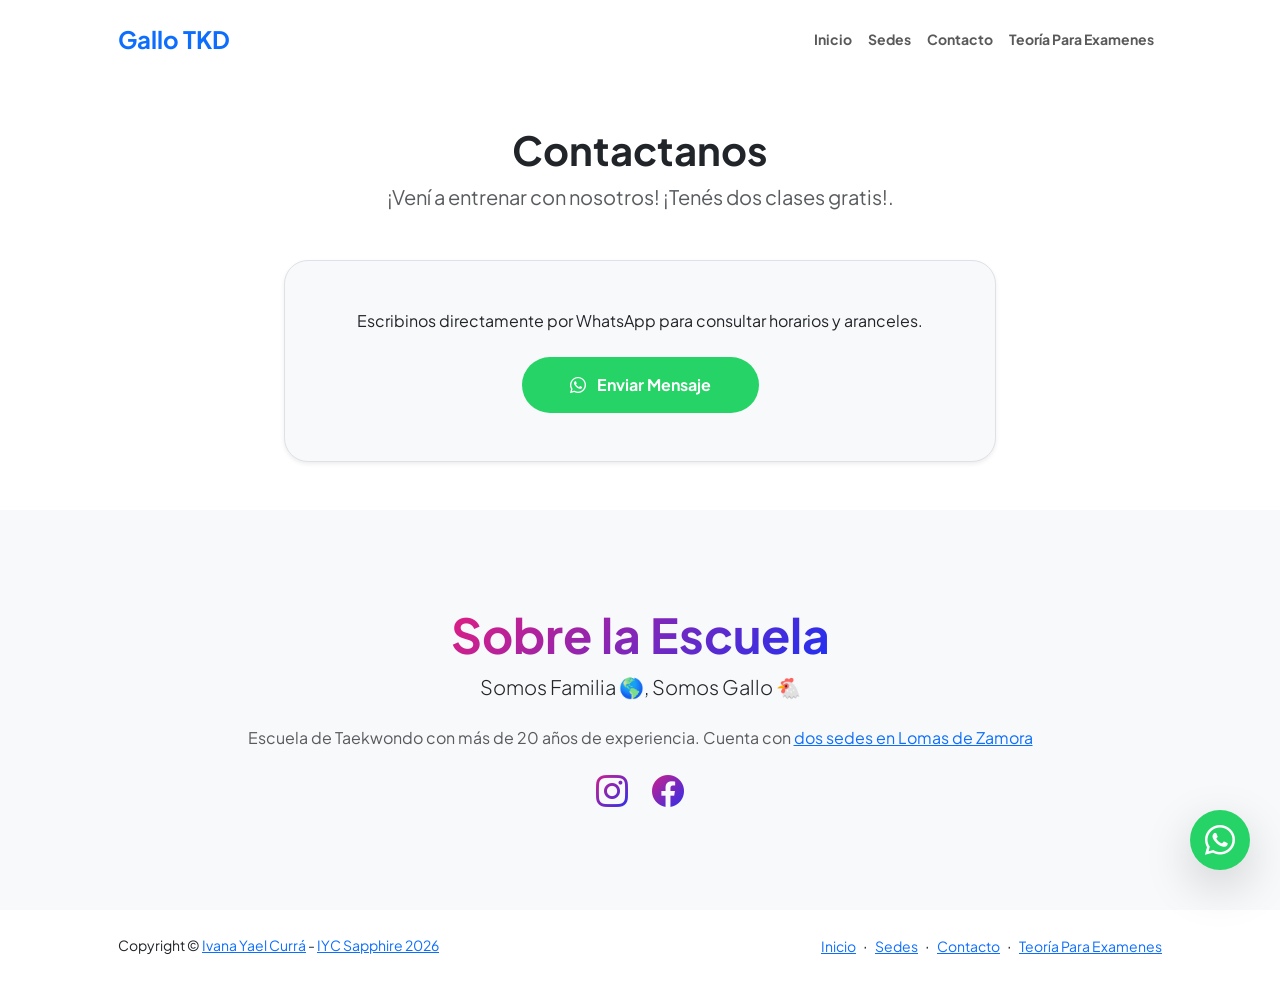
==== contacto.html @ 8e6b9098 "first version of the taekwondo itf gallo site" ====
<!DOCTYPE html>
<html lang="es">
    <head>
        <meta charset="utf-8" />
        <meta name="viewport" content="width=device-width, initial-scale=1, shrink-to-fit=no" />
        <meta name="description" content="Contacto - Taekwondo Gallo" />
        <title>Contacto - TKD Gallo</title>
        <link rel="icon" type="image/x-icon" href="assets/favicon.ico" />
        <link rel="preconnect" href="https://fonts.googleapis.com" />
        <link rel="preconnect" href="https://fonts.gstatic.com" crossorigin />
        <link href="https://fonts.googleapis.com/css2?family=Plus+Jakarta+Sans:wght@100;200;300;400;500;600;700;800;900&amp;display=swap" rel="stylesheet" />
        <link href="https://cdn.jsdelivr.net/npm/bootstrap-icons@1.8.1/font/bootstrap-icons.css" rel="stylesheet" />
        <!-- Core theme CSS (includes Bootstrap)-->
        <link href="https://cdn.jsdelivr.net/npm/bootstrap@5.2.3/dist/css/bootstrap.min.css" rel="stylesheet" />
        <link href="css/styles.css" rel="stylesheet" />
    </head>
    <body class="d-flex flex-column">
        <main class="flex-shrink-0">
           <nav class="navbar navbar-expand-lg navbar-light bg-white py-3">
                <div class="container px-5">
                    <a class="navbar-brand" href="index.html"><span class="fw-bolder text-primary">Gallo TKD</span></a>
                    <button class="navbar-toggler" type="button" data-bs-toggle="collapse" data-bs-target="#navbarSupportedContent" aria-controls="navbarSupportedContent" aria-expanded="false" aria-label="Toggle navigation"><span class="navbar-toggler-icon"></span></button>
                    <div class="collapse navbar-collapse" id="navbarSupportedContent">
                        <ul class="navbar-nav ms-auto mb-2 mb-lg-0 small fw-bolder">
                            <li class="nav-item"><a class="nav-link" href="index.html">Inicio</a></li>
                            <li class="nav-item"><a class="nav-link" href="sedes.html">Sedes</a></li>
                            <li class="nav-item"><a class="nav-link" href="contacto.html">Contacto</a></li>
                             <li class="nav-item"><a class="nav-link" href="https://tkdsur.wixsite.com/inicio">Teoría Para Examenes</a></li>
                        </ul>
                    </div>
                </div>
            </nav>
            <section class="py-5">
                <div class="container px-5">
                    <div class="text-center mb-5">
                        <h1 class="fw-bolder">Contactanos</h1>
                        <p class="lead fw-normal text-muted mb-0">¡Vení a entrenar con nosotros! ¡Tenés dos clases gratis!.</p>
                    </div>
                    <div class="row justify-content-center">
                        <div class="col-lg-8 text-center bg-light p-5 rounded-4 border shadow-sm">
                            <p class="mb-4">Escribinos directamente por WhatsApp para consultar horarios y aranceles.</p>
                            <a class="btn btn-success btn-lg px-5 py-3 fs-6 fw-bolder rounded-pill" 
                               href="https://wa.me/541123943129?text=Hola!%20Quisiera%20recibir%20información%20sobre%20las%20clases%20de%20Taekwondo" 
                               target="_blank" style="background-color: #25D366; border: none;">
                                <i class="bi bi-whatsapp me-2"></i> Enviar Mensaje
                            </a>
                        </div>
                    </div>
                </div>
            </section>
             <!-- About Section-->
            <section class="bg-light py-5" id="sobre-nosotros">
                <div class="container px-5">
                    <div class="row gx-5 justify-content-center">
                        <div class="col-xxl-8">
                            <div class="text-center my-5">
                                <h2 class="display-5 fw-bolder"><span class="text-gradient d-inline">Sobre la Escuela</span></h2>
                                <p class="lead fw-light mb-4">Somos Familia 🌎, Somos Gallo 🐔</p>
                                <p class="text-muted">Escuela de Taekwondo con más de 20 años de experiencia. Cuenta con <a href="sedes.html" class="text-decoration-underline">dos sedes en Lomas de Zamora</a></p>
                                <div class="d-flex justify-content-center fs-2 gap-4">
                                    <a class="text-gradient" href="https://www.instagram.com/gallo.tkd"><i class="bi bi-instagram"></i></a>
                                    <a class="text-gradient" href="https://www.facebook.com/gallotaekwondo"><i class="bi bi-facebook"></i></a>
                                </div>
                            </div>
                        </div>
                    </div>
                </div>
            </section>
        </main>
         <!-- Footer-->
        <footer class="bg-white py-4 mt-auto">
            <div class="container px-5">
                <div class="row align-items-center justify-content-between flex-column flex-sm-row">
                    <div class="col-auto"><div class="small m-0">Copyright &copy; <a rel="noopener noreferrer" href="http://www.ivanayaelcurra.com.ar" target="_blank">Ivana Yael Currá</a> - <a rel="noopener noreferrer" href="https://iycsapphire.netlify.app/" target="_blank">IYC Sapphire 2026</a></div></div>
                    <div class="col-auto">
                        <a class="small" href="index.html">Inicio</a>
                        <span class="mx-1">&middot;</span>
                        <a class="small" href="sedes.html">Sedes</a>
                        <span class="mx-1">&middot;</span>
                        <a class="small" href="contacto.html">Contacto</a>
                        <span class="mx-1">&middot;</span>
                        <a class="small" href="https://tkdsur.wixsite.com/inicio">Teoría Para Examenes</a>
                    </div>
                </div>
            </div>
        </footer>
        <a rel="noopener noreferrer" href="https://wa.me/541123943129" class="whatsapp-float shadow-lg" target="_blank">
            <i class="bi bi-whatsapp"></i>
        </a>
        <script src="https://cdn.jsdelivr.net/npm/bootstrap@5.2.3/dist/js/bootstrap.bundle.min.js"></script>
    </body>
</html>
---- css/styles.css ----
@charset "UTF-8";

/* --- VARIABLES Y RESET --- */
:root {
  --bs-primary: #1e30f3;
  --bs-secondary: #e21e80;
  --bs-success: #25D366;
  --bs-light: #f8f9fa;
  --bs-dark: #212529;
  --text-gradient: linear-gradient(315deg, #1e30f3 0%, #e21e80 100%);
}

body {
  font-family: "Plus Jakarta Sans", sans-serif;
  color: var(--bs-dark);
  background-color: #fff;
  overflow-x: hidden;
}

/* --- UTILIDADES DE DISEÑO --- */
.text-gradient {
  background: var(--text-gradient);
  -webkit-background-clip: text;
  -webkit-text-fill-color: transparent;
}

.bg-gradient-primary-to-secondary {
  background: var(--text-gradient) !important;
}

.rounded-4 { border-radius: 1.5rem !important; }

.shadow-sm { box-shadow: 0 .125rem .25rem rgba(0,0,0,.075) !important; }

/* --- COMPONENTES ESPECÍFICOS --- */

/* Navegación */
.navbar-brand { font-size: 1.5rem; }

/* Galería Interactiva */
.gallery-item {
  transition: transform 0.3s ease;
  cursor: pointer;
}
.gallery-item:hover { transform: scale(1.03); }
.gallery-item img {
  height: 250px;
  object-fit: cover;
  width: 100%;
}

/* Sección de Noticias */
.news-card {
  transition: background-color 0.2s ease;
  border: none;
}
.news-card:hover { background-color: #fcfcfc; }

/* Botón Flotante WhatsApp */
.whatsapp-float {
  position: fixed;
  width: 60px;
  height: 60px;
  bottom: 30px;
  right: 30px;
  background-color: var(--bs-success);
  color: #fff;
  border-radius: 50px;
  display: flex;
  align-items: center;
  justify-content: center;
  font-size: 30px;
  z-index: 1000;
  text-decoration: none;
  transition: all 0.3s ease;
  box-shadow: 0 4px 10px rgba(0,0,0,0.3);
}

.whatsapp-float:hover {
  transform: translateY(-5px);
  color: #fff;
}

/* Mapas e Iframes */
iframe {
  width: 100%;
  border-radius: 1rem;
  filter: brightness(0.95);
}

/* Iconos de características (Sedes) */
.feature {
  display: inline-flex;
  align-items: center;
  justify-content: center;
  height: 3rem;
  width: 3rem;
  font-size: 1.5rem;
}

/* --- MEDIA QUERIES (RESPONSIVE) --- */

@media (max-width: 768px) {
  .whatsapp-float {
    width: 50px;
    height: 50px;
    bottom: 20px;
    right: 20px;
    font-size: 25px;
  }
  
  .display-4 { font-size: 2.5rem; }
  
  .py-5 { padding-top: 2rem !important; padding-bottom: 2rem !important; }
}

/* Perfil (Si usas la imagen circular del inicio) */
.profile {
  position: relative;
  width: 100%;
  max-width: 400px;
  margin: auto;
}
.profile-img {
  width: 100%;
  border-radius: 50%;
}
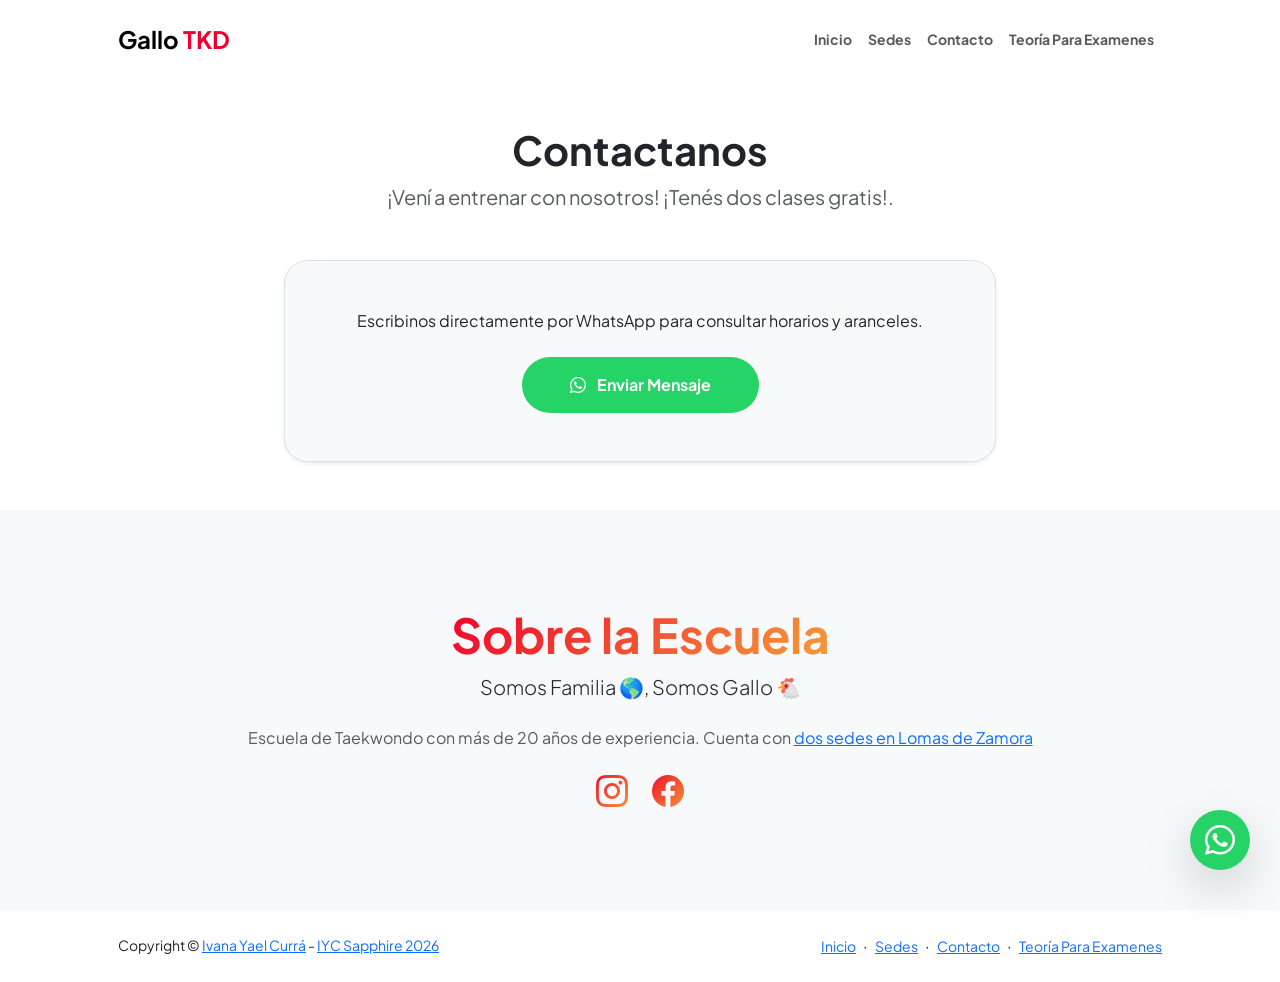
==== commit b01e17d3: "Refines branding colors and improves accessibility Updates branding to use new color scheme and grad" ====
--- a/contacto.html
+++ b/contacto.html
@@ -18,7 +18,7 @@
         <main class="flex-shrink-0">
            <nav class="navbar navbar-expand-lg navbar-light bg-white py-3">
                 <div class="container px-5">
-                    <a class="navbar-brand" href="index.html"><span class="fw-bolder text-primary">Gallo TKD</span></a>
+                    <a class="navbar-brand" href="index.html"><span class="fw-bolder text-black">Gallo</span> <span class="fw-bolder text-red">TKD</span></a>
                     <button class="navbar-toggler" type="button" data-bs-toggle="collapse" data-bs-target="#navbarSupportedContent" aria-controls="navbarSupportedContent" aria-expanded="false" aria-label="Toggle navigation"><span class="navbar-toggler-icon"></span></button>
                     <div class="collapse navbar-collapse" id="navbarSupportedContent">
                         <ul class="navbar-nav ms-auto mb-2 mb-lg-0 small fw-bolder">
@@ -39,9 +39,7 @@
                     <div class="row justify-content-center">
                         <div class="col-lg-8 text-center bg-light p-5 rounded-4 border shadow-sm">
                             <p class="mb-4">Escribinos directamente por WhatsApp para consultar horarios y aranceles.</p>
-                            <a class="btn btn-success btn-lg px-5 py-3 fs-6 fw-bolder rounded-pill" 
-                               href="https://wa.me/541123943129?text=Hola!%20Quisiera%20recibir%20información%20sobre%20las%20clases%20de%20Taekwondo" 
-                               target="_blank" style="background-color: #25D366; border: none;">
+                            <a class="btn btn-success btn-lg px-5 py-3 fs-6 fw-bolder rounded-pill" rel="noopener noreferrer" href="https://wa.me/541123943129?text=Hola!%20Quisiera%20recibir%20información%20sobre%20las%20clases%20de%20Taekwondo" target="_blank" style="background-color: #25D366; border: none;">
                                 <i class="bi bi-whatsapp me-2"></i> Enviar Mensaje
                             </a>
                         </div>
@@ -58,8 +56,8 @@
                                 <p class="lead fw-light mb-4">Somos Familia 🌎, Somos Gallo 🐔</p>
                                 <p class="text-muted">Escuela de Taekwondo con más de 20 años de experiencia. Cuenta con <a href="sedes.html" class="text-decoration-underline">dos sedes en Lomas de Zamora</a></p>
                                 <div class="d-flex justify-content-center fs-2 gap-4">
-                                    <a class="text-gradient" href="https://www.instagram.com/gallo.tkd"><i class="bi bi-instagram"></i></a>
-                                    <a class="text-gradient" href="https://www.facebook.com/gallotaekwondo"><i class="bi bi-facebook"></i></a>
+                                    <a class="text-gradient" href="https://www.instagram.com/gallo.tkd" title="Instagram"><i class="bi bi-instagram"></i></a>
+                                    <a class="text-gradient" href="https://www.facebook.com/gallotaekwondo" title="Facebook"><i class="bi bi-facebook"></i></a>
                                 </div>
                             </div>
                         </div>
@@ -84,7 +82,7 @@
                 </div>
             </div>
         </footer>
-        <a rel="noopener noreferrer" href="https://wa.me/541123943129" class="whatsapp-float shadow-lg" target="_blank">
+        <a rel="noopener noreferrer" href="https://wa.me/541123943129" class="whatsapp-float shadow-lg" target="_blank" title="Whatsapp">
             <i class="bi bi-whatsapp"></i>
         </a>
         <script src="https://cdn.jsdelivr.net/npm/bootstrap@5.2.3/dist/js/bootstrap.bundle.min.js"></script>
--- a/css/styles.css
+++ b/css/styles.css
@@ -2,12 +2,18 @@
 
 /* --- VARIABLES Y RESET --- */
 :root {
-  --bs-primary: #1e30f3;
-  --bs-secondary: #e21e80;
+  --bs-primary: #333333;
+  --bs-secondary: #f0002b;
   --bs-success: #25D366;
   --bs-light: #f8f9fa;
   --bs-dark: #212529;
-  --text-gradient: linear-gradient(315deg, #1e30f3 0%, #e21e80 100%);
+  --text-gradient: linear-gradient(315deg, #f49e39 0%, #f0002b 100%);
+}
+
+* {
+  margin: 0;
+  padding: 0;
+  box-sizing: border-box;
 }
 
 body {
@@ -21,6 +27,7 @@
 .text-gradient {
   background: var(--text-gradient);
   -webkit-background-clip: text;
+  background-clip: text;
   -webkit-text-fill-color: transparent;
 }
 
@@ -123,5 +130,23 @@
 }
 .profile-img {
   width: 100%;
-  border-radius: 50%;
-}+  height: auto;
+  object-fit: cover; 
+}
+
+.text-red{
+  color: var(--bs-secondary);
+}
+
+.badge {
+  font-size: 1.2rem;
+  padding: 0.5rem 1rem;
+}
+
+.badge-news {
+  font-size: 0.8rem;
+  padding: 0.5rem 1rem;
+  background-color: var(--bs-primary);
+  color: var(--bs-light);
+}
+
